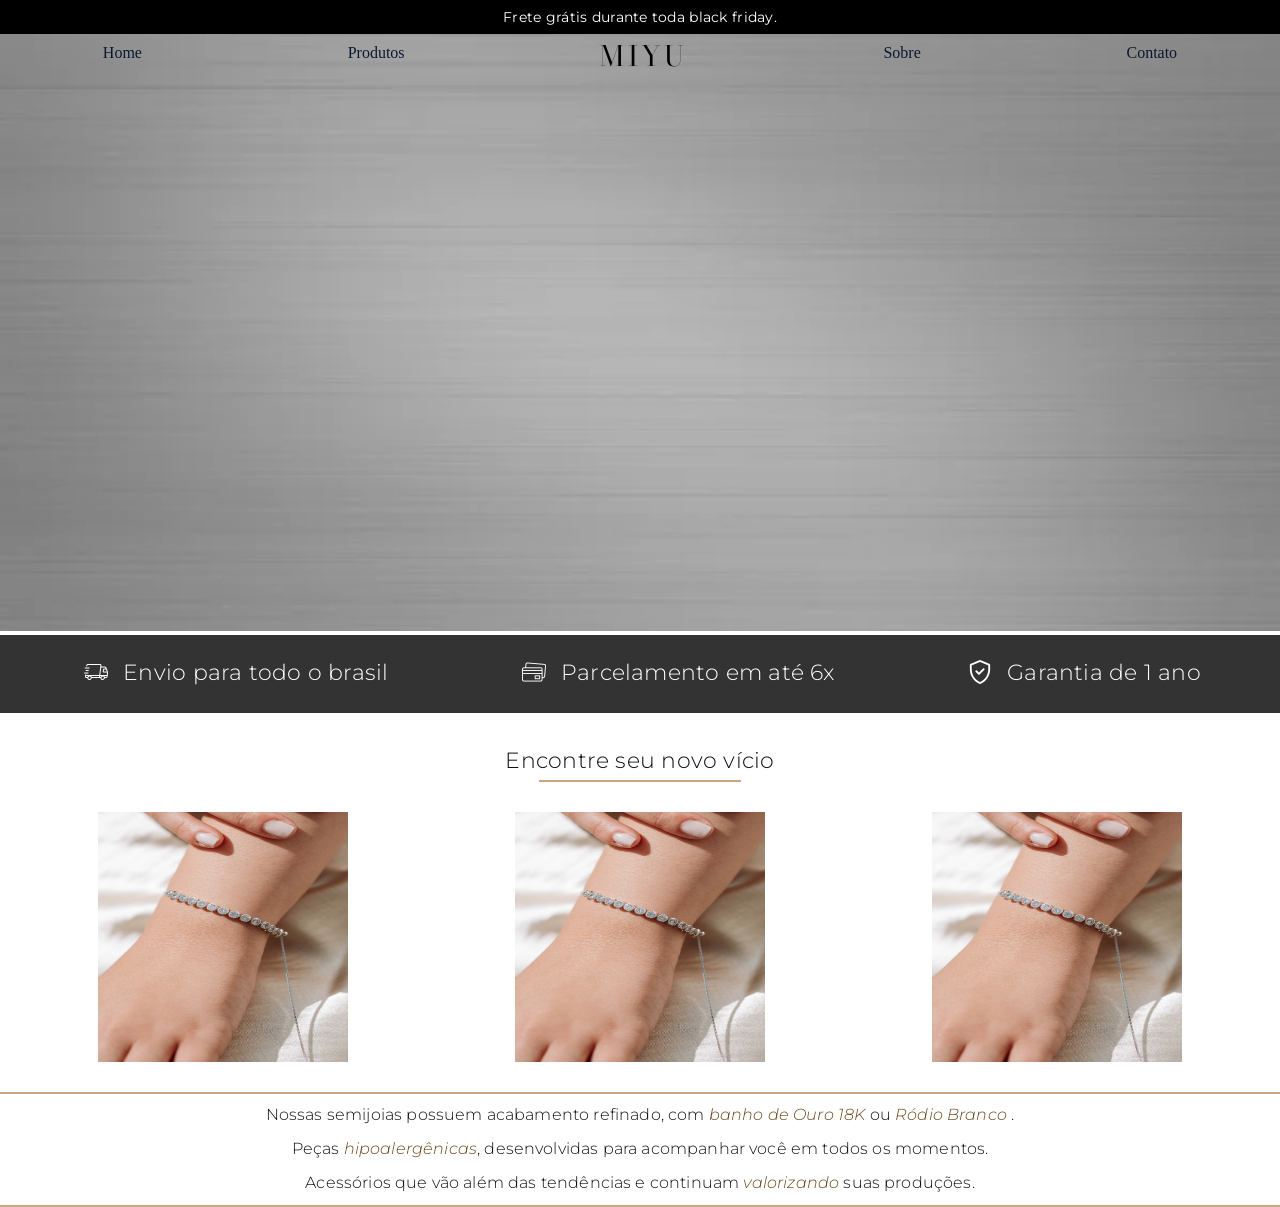
==== index.html @ d49a66fc "first commit" ====
<!DOCTYPE html>
<html lang="pt-br">
<head>
    <meta charset="UTF-8">
    <meta name="viewport" content="width=device-width, initial-scale=1.0">
    <link rel="shortcut icon" href="favicon.ico" type="image/x-icon">
    <link rel="stylesheet" href="css/style.css">
    <!-- Fontes -->
    <link rel="preconnect" href="https://fonts.googleapis.com">
    <link rel="preconnect" href="https://fonts.gstatic.com" crossorigin>
    <link href="https://fonts.googleapis.com/css2?family=Bodoni+Moda:opsz,wght@6..96,400;6..96,500&family=Montserrat:wght@300;400&display=swap" rel="stylesheet">
    <title> JOIAS </title>
</head>
<body>
    <header id="cabecalho">
        <div class="topo">
            <p class="textoMenu">
                Frete grátis durante toda black friday.
            </p>    
        </div>

        <div class="menu">
            <ul>
                <li><a href="index.html">Home</a></li>
                <li><a href="produtos.html">Produtos</a></li>
                <p class="textoLogo"> MIYU </p>
                <li><a href="sobre.html">Sobre</a></li>
                <li><a href="contato.html">Contato</a></li>
            </ul>
        </div>
    </header>

    <section class="banner">
        <source media="(min-width:100px )" srcset="assets/bannerex.png">
        <img src="assets/bannerex.png" alt="Banner">
        <div class="infos">
            <div class="info">
                <div class="infoimg">
                    <img src="assets/icone_frete.png" alt="icone frete">
                </div>
                <p class="textoPrincipal"> Envio para todo o brasil</p>
            </div>
            <div class="info">
                <div class="infoimg">
                    <img src="assets/icone_cartao.png" alt="icone cartão">
                </div>
                <p class="textoPrincipal"> Parcelamento em até 6x</p>
            </div>
            <div class="info">
                <div class="infoimg">
                    <img src="assets/icone_garantia.png" alt="icone garantia">
                </div>
                <p class="textoPrincipal"> Garantia de 1 ano </p>
            </div>
        </div>
    </section>

    <section class="especialidade">
        <h1 class="textoPrincipal"> Encontre seu novo vício </h1>
        <hr class="linha">

    <div class="conjimagens">

        <div class="imagemEspecialidade">
            <img src="assets/pulseira.jpg" alt="imagem colar">
        <div class="textoEspecialidade">
            <h2 class="textoPrincipal"> Colares </h2>
        </div>
        </div>

        <div class="imagemEspecialidade">
            <img src="assets/pulseira.jpg" alt="imagem anel">
        <div class="textoEspecialidade">
            <h2 class="textoPrincipal"> Alianças <br> personalizadas </h2>
        </div>
        </div>

        <div class="imagemEspecialidade">
            <img src="assets/pulseira.jpg" alt="imagem pulseira">
        <div class="textoEspecialidade">
            <h2 class="textoPrincipal"> Pulseiras <br> minimalistas </h2>
        </div>
        </div>

    </div>
    </section>

    <section class="diferenciais">
        <hr>
        <p class="textoPrincipal">
            Nossas semijoias possuem acabamento refinado, com <i> banho de Ouro 18K </i> ou <i> Ródio Branco </i>.
        </p>
        <p class="textoPrincipal">
            Peças <i>hipoalergênicas</i>, desenvolvidas para acompanhar você em todos os momentos.
        </p>
        <p class="textoPrincipal">
            Acessórios que vão além das tendências e continuam <i> valorizando</i> suas produções.
        </p>
        <hr>
    </section>






    <script>
    const cabecalho = document.getElementById('cabecalho');

    window.addEventListener('scroll', () => {
        if (window.scrollY > 32) {
            cabecalho.classList.add('rolando');
        } else {
            cabecalho.classList.remove('rolando');
        }
    });
</script>
</body>
</html>
---- css/style.css ----
:root{
    --preto: #000000;
    --branco: #ffffff;
    --cinza: #333;
    --dourado: #C5A880;
    --ouro: #6d4a1e;
    --azul: #0A192F;
}

*{
    border: 0;
    margin: 0;
    padding: 0;
}


/* Estilo do Logo  */
.textoLogo {
  font-family: 'Bodoni Moda', 'Didot', 'Bodoni MT', serif;
  font-weight: 400;
  letter-spacing: 0.12em;
  text-transform: uppercase;
  font-size: 28px;
  color: #000000;
}

/* Estilo do Menu */
.textoMenu {
  font-family: 'Montserrat', 'Avenir', sans-serif;
  font-weight: 400;
  font-size: 14px;
  letter-spacing: 0.02em;
  text-shadow: #000000 1px 0 10px;
}

/* Texto principal */
.textoPrincipal {
  font-family: 'Montserrat', 'Avenir', sans-serif;
  font-weight: 300;
  font-size: 22px;
  line-height: 1.65;
  letter-spacing: 0.01em;
  color: #111111;
  text-align: center;
}

.topo{
    padding: 8px;
    background-color: var(--preto);
    color: var(--branco);
    text-align: center;
}

.menu{
    position: fixed;  
    left: 0;
    width: 100%;
    z-index: 1000;
    transition: 0.35s ease, padding 0.35s ease;
}

.menu:hover{
    background-color: var(--preto);
    translate: 1px;
    font-size: 1.1rem;
    padding: 0 10px 20px 10px;

}

.menu:hover ul li a, .menu:hover .textoLogo{   
    color: var(--branco);
}

.menu ul li a:hover, header.rolando .menu ul li a:hover{
    color: var(--dourado);
}

header.rolando .menu{
    transform: translateY(-33px);
    position: fixed;
    background-color: var(--preto);
}

header.rolando .menu ul li a, header.rolando .menu .textoLogo{
    color: var(--branco);
}

.menu ul{
    list-style: none;
    display: flex;
    justify-content: space-around;
    text-align: center;
}

.menu ul li{
    padding: 10px;
}

.menu ul li a{
    text-decoration: none;
    color: var(--azul);
}

.banner img{
    width: 100%;
}

.infos{
   
    background-color: var(--cinza);
    display: flex;
    justify-content: center;
    margin: 0 auto;
    padding: 20px;
    gap: 10px;
}

.info{
    display: flex;
    gap: 10px;
    margin: auto;
    
}

.infoimg{
    width: 24px;
    padding: 5px;
}

.info p{
    color: var(--branco);
}

.linha{
    border: 1px solid var(--dourado);
    width: 200px;
    margin: 20px 0;
    margin: 0 auto;
}

.especialidade{
    margin: 30px;
}

.conjimagens{
    margin: 30px auto;
    display: flex;
    flex: 1;
    gap: 30px;
}

.imagemEspecialidade{
    position: relative;
    width: 250px;
    height: 250px;
    margin: 0 auto;
}

.imagemEspecialidade img{
    width: 100%;
    height: 100%;
    transition: opacity 0.3s ease;
}

.textoEspecialidade{ 
    display: none;
    position: absolute;
    top: 115px;
    font-weight: bold;
    top: 50%;
    left: 50%;
    transform: translate(-50%, -50%);
}

.textoEspecialidade h2{
    color: var(--branco);
    text-shadow: #000000 1px 0 10px;
}

.imagemEspecialidade:hover img{
    opacity: 0.8;
    border-radius: 20px;
}

.imagemEspecialidade:hover .textoEspecialidade{
    display: block;
    opacity: 1 !important;
}

hr{
    border: 1px solid var(--dourado);
    width: 100%;
    margin: 20px 0;
    margin: 0 auto;
}

i{
    color: var(--ouro);
}

.diferenciais p{
    margin: 8px auto;
    font-size: 1rem;
}




/* //////////////////////// PRODUTOS */

.bannerProd{
    background-color: var(--dourado);
    height: 300px;
}

.bannerProd h2{
    position: relative;
    top: 130px;
}

#colar{
    display: flex;
    max-width: 1200px;
    margin: 30px auto;
}

.produtos{
    display: grid;
    grid-template-columns: repeat(4, 1fr);
    gap: 20px;   
}

.produto{
    min-height: 300px !important;
    max-height: 300px;
    margin-bottom: 30px;
}

.produto:hover .botaoComprar{
    display: block;
    transition: 0.5s ease;
}

.botaoComprar{
    display: none;
    background-color: var(--dourado);
    color: var(--branco);
    padding: 10px;
    width: 100%;
    margin: 10px 0;
}
.botaoComprar:hover{
    background-color: var(--azul);
}

.descricaoProd{
    max-width: 80%;
}

.textoPreco{
    color: var(--azul);
}

.imagemProd img{
    width: 250px;
    height: 200px;
    margin: 0 auto;
}

@media (max-width:1100px) {
    .textoEspecialidade{
        display: block;
    }
    
    .imagemEspecialidade img{
        border-radius: 15px 25px;
    }
}

@media (max-width:600px) {

    .infos{
        display: block;
    }

    .conjimagens{
        display: block;
        margin-top: 30px;
        
    }

    .imagemEspecialidade{
        margin: 0 auto 20px;
    }

    

    .textoEspecialidade{
        display: block;
    }

    .diferenciais p {
    margin: 18px auto;
    max-width: 90%;
    }

    .produtos{
        display: block;
        max-width: 80%;
        margin: 0 auto;
    }

    .botaoComprar{
        display: block;
    }

    .produto {
        max-height: none;
        text-align: center;
    }

    .descricaoProd{
        max-width: none;
        text-align: center;
    }
    
}
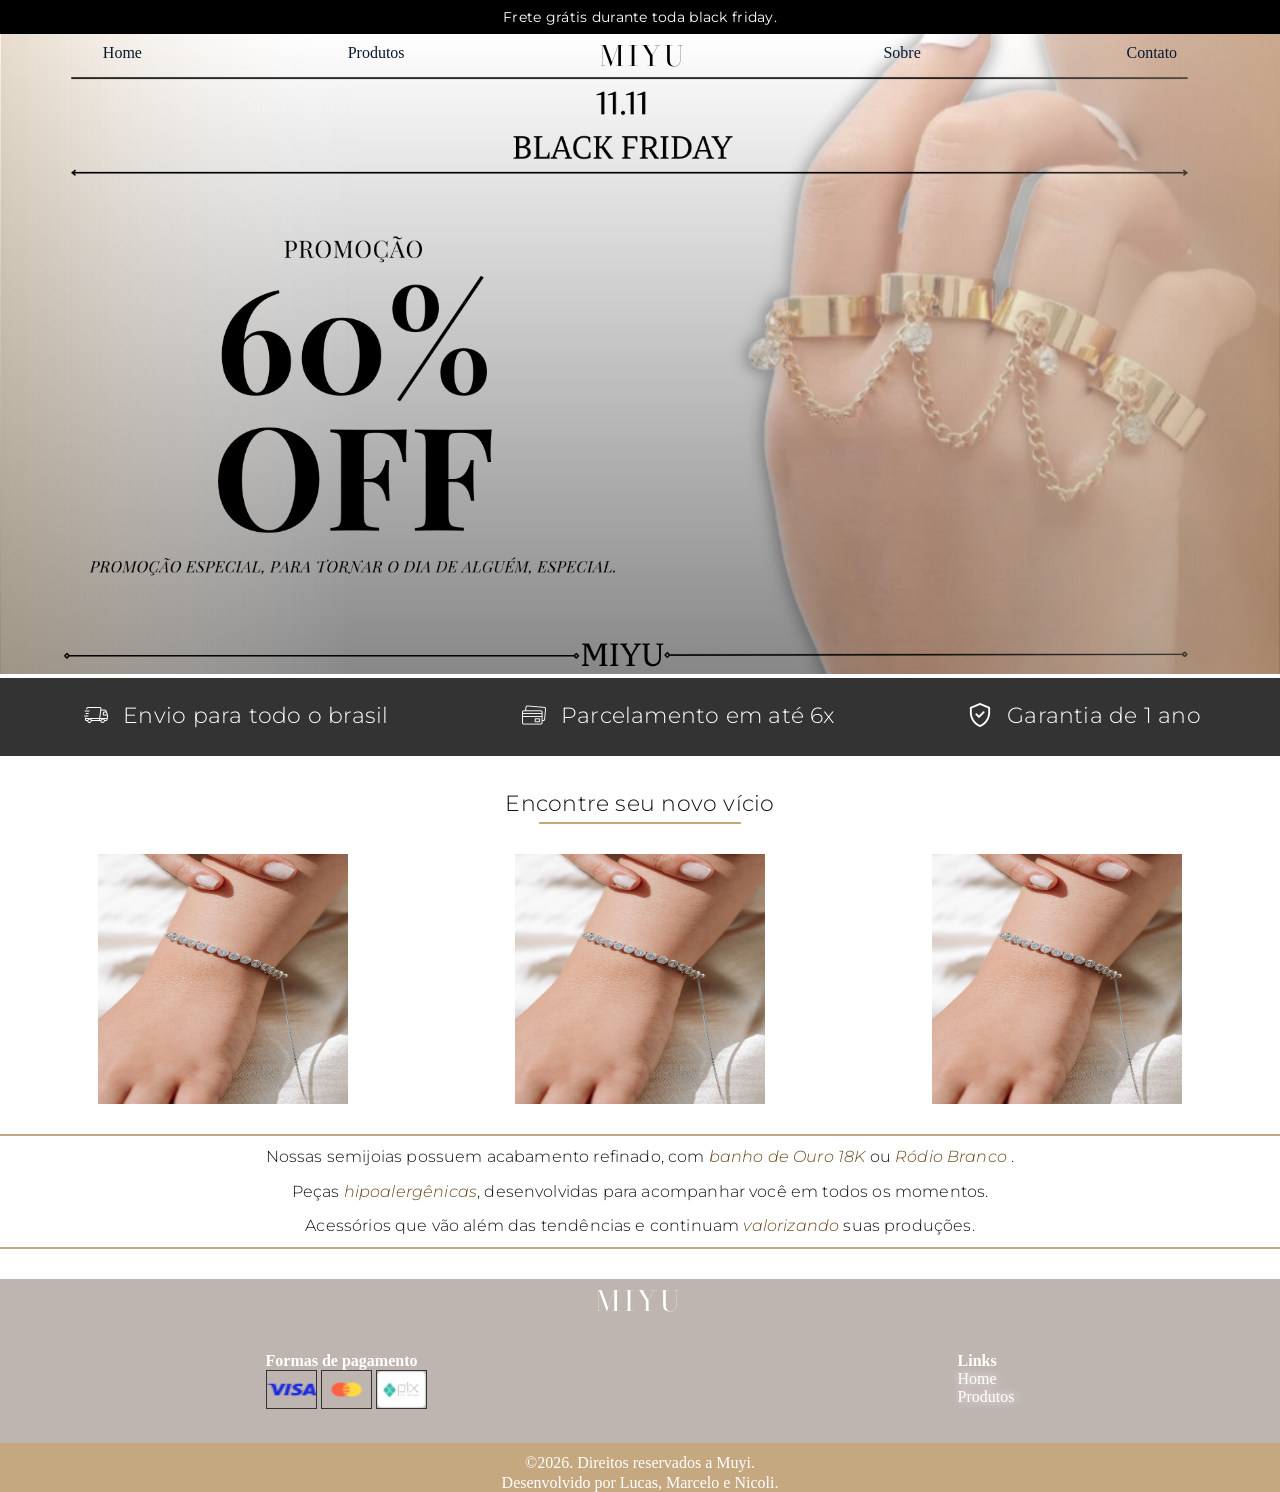
==== commit fb6b27de: "layout" ====
--- a/index.html
+++ b/index.html
@@ -31,8 +31,9 @@
     </header>
 
     <section class="banner">
-        <source media="(min-width:100px )" srcset="assets/bannerex.png">
-        <img src="assets/bannerex.png" alt="Banner">
+
+        <img src="assets/miyu_bannerStatic.png" alt="">
+
         <div class="infos">
             <div class="info">
                 <div class="infoimg">
@@ -100,6 +101,48 @@
     </section>
 
 
+    <footer>
+         <h2 class="textoLogo" style="color: white;">
+               MIYU
+        </h2>
+
+        <div class="rodape">
+
+
+            <div class="rodape1">
+                <b>
+                    Formas de pagamento
+                </b>
+                <div class="formasPag">
+                    <img src="assets/visa.png" alt="Cartão Visa">
+                    <img src="assets/icon_master.png" alt="Cartão Mastercard">
+                    <img src="assets/pix.png" alt="Pix">
+                </div>
+
+            </div>
+
+            <div class="rodape2">
+                <div class="links">
+                    <b> Links </b>
+                <ul>
+                    <li><a href="index.html">Home</a></li>
+                    <li><a href="produtos.html">Produtos</a></li>
+                </ul>
+                </div>
+
+            </div>
+            
+        </div> <!-- fim da div rodapé -->
+    
+    <div class="direitos">
+        <hr>
+        <p> &copy;2026. Direitos reservados a Muyi. </p>
+        <hr class="linha">
+        <p> Desenvolvido por Lucas, Marcelo e Nicoli. </p>
+    </div>
+    </footer>
+
+
 
 
 
--- a/css/style.css
+++ b/css/style.css
@@ -5,6 +5,7 @@
     --dourado: #C5A880;
     --ouro: #6d4a1e;
     --azul: #0A192F;
+    --marronzin: #BEB5B0;
 }
 
 *{
@@ -204,6 +205,48 @@
 }
 
 
+footer h2{
+    margin-top: 30px;
+    text-align: center;
+    color: var(--branco);
+}
+footer, footer {
+    background-color: var(--marronzin);
+    color: var(--branco);
+    text-shadow: 10px var(--preto);
+}
+
+.rodape{
+    display: flex;
+    justify-content: space-around;
+    margin: 30px auto;
+}
+
+.rodape1 img{
+    border: 1px solid var(--cinza);
+    width: 49px;
+    height: 37px;
+}
+
+.rodape2 .links ul{
+    list-style: none;
+}
+
+.rodape2 .links ul li a{
+    text-decoration: none;
+    color: var(--branco);
+    text-shadow: 1px 0 10px var(--branco);
+}
+
+.rodape .links ul li a:hover{
+    color: var(--ouro);
+}
+
+.direitos{
+    padding-top: 9px;
+    text-align: center;
+    background-color: var(--dourado);
+}
 
 
 /* //////////////////////// PRODUTOS */
@@ -211,6 +254,10 @@
 .bannerProd{
     background-color: var(--dourado);
     height: 300px;
+}
+
+.bannerProdMargin{
+    margin-top: 80px;
 }
 
 .bannerProd h2{
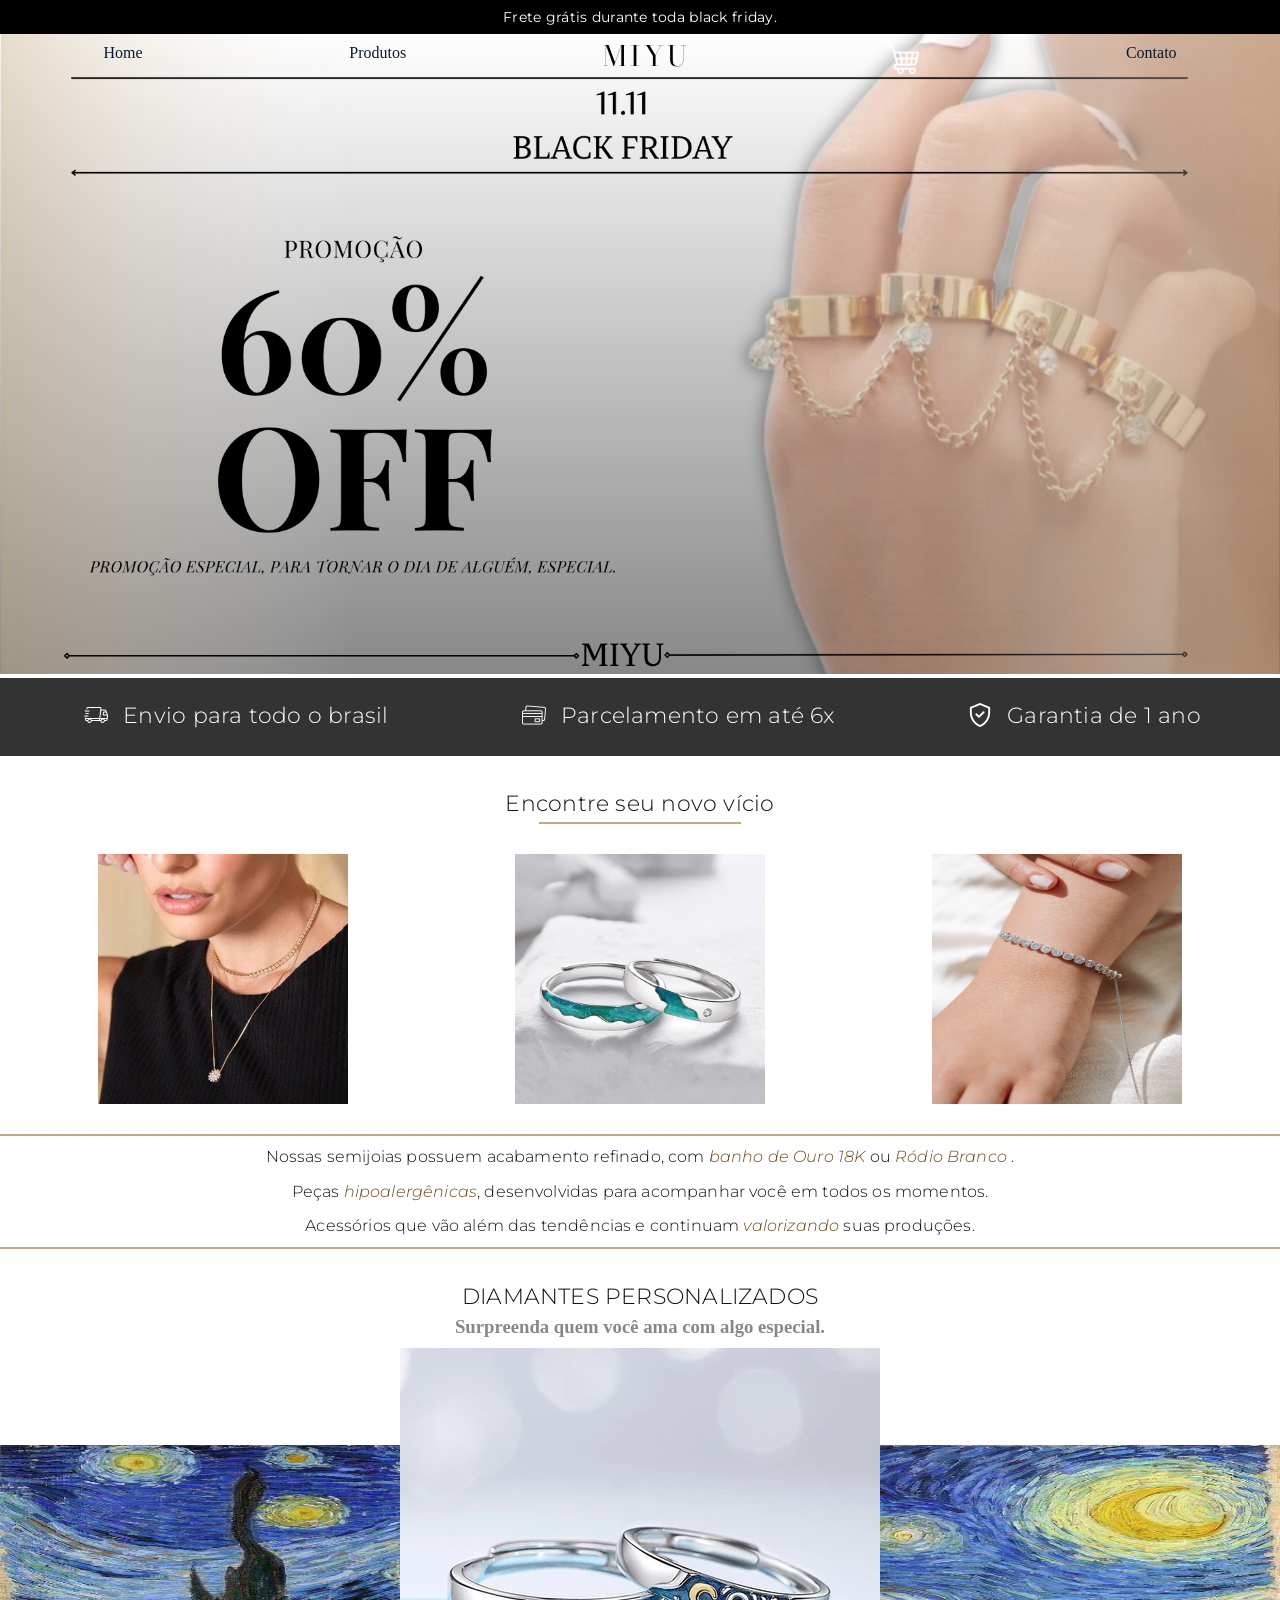
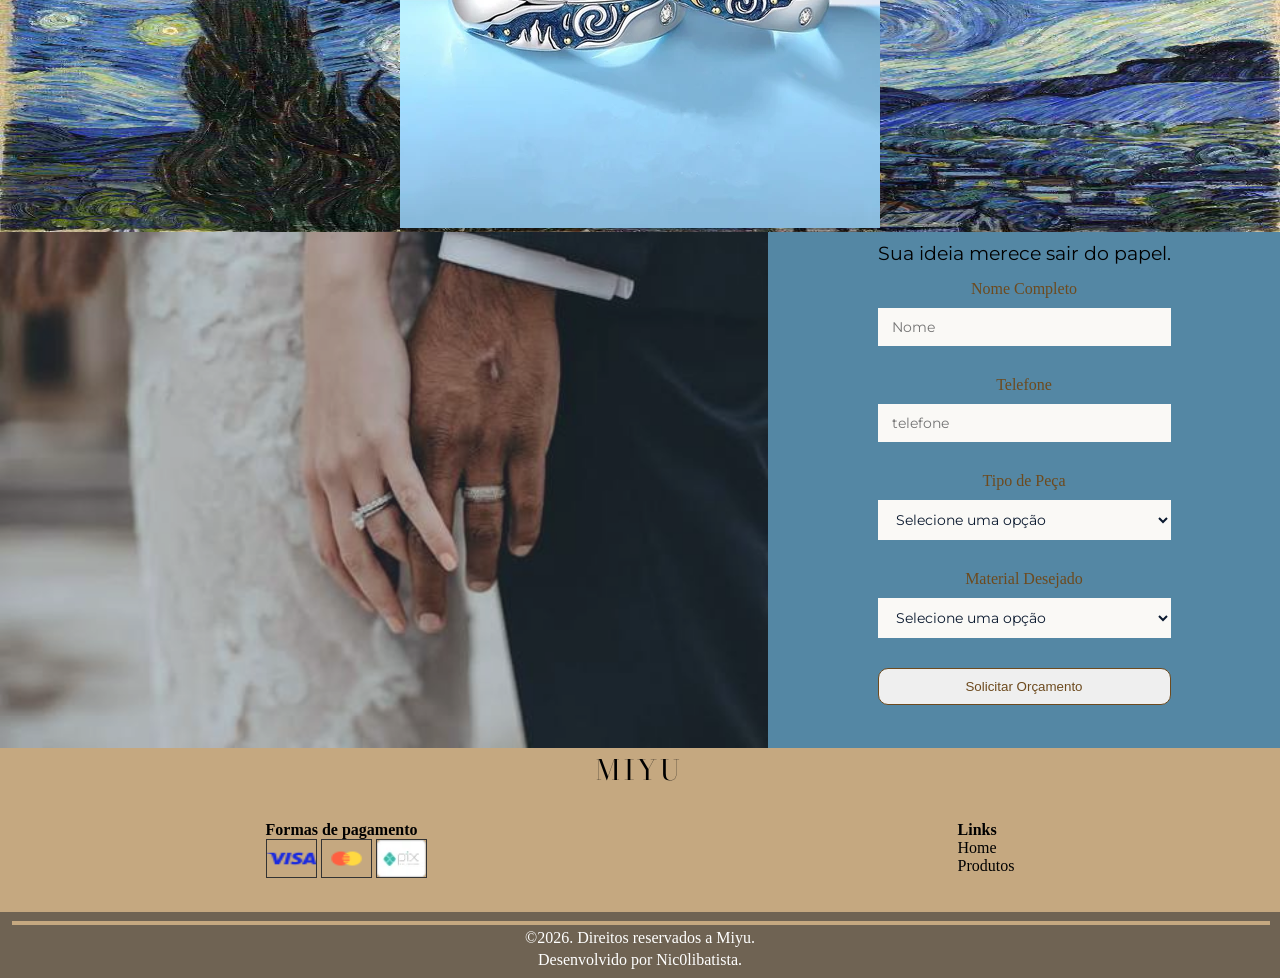
==== commit dccf9b95: "produtos e carrinho atualizados. desenvolvimento do JS" ====
--- a/index.html
+++ b/index.html
@@ -24,7 +24,7 @@
                 <li><a href="index.html">Home</a></li>
                 <li><a href="produtos.html">Produtos</a></li>
                 <p class="textoLogo"> MIYU </p>
-                <li><a href="sobre.html">Sobre</a></li>
+                <li><a href="carrinho.html"><img src="assets/carrinho.png" alt="Carrinho"></a></li>
                 <li><a href="contato.html">Contato</a></li>
             </ul>
         </div>
@@ -63,14 +63,14 @@
     <div class="conjimagens">
 
         <div class="imagemEspecialidade">
-            <img src="assets/pulseira.jpg" alt="imagem colar">
+            <img src="assets/colares.png" alt="imagem colar">
         <div class="textoEspecialidade">
             <h2 class="textoPrincipal"> Colares </h2>
         </div>
         </div>
 
         <div class="imagemEspecialidade">
-            <img src="assets/pulseira.jpg" alt="imagem anel">
+            <img src="assets/aliancaPersonalizada.png" alt="imagem anel">
         <div class="textoEspecialidade">
             <h2 class="textoPrincipal"> Alianças <br> personalizadas </h2>
         </div>
@@ -100,9 +100,59 @@
         <hr>
     </section>
 
+    <section class="especiais">
+        <div>
+            <h2 class="textoPrincipal"> DIAMANTES PERSONALIZADOS </h2>
+            
+            <h3> Surpreenda quem você ama com algo especial. </h3>
+            <div class="especiaisImg">
+                <img src="assets/aliancaVanGogh.png" alt="Aliança inspirada em Van Gogh">
+            </div>    
+        </div>
+    </section>
+    <section class="contatos">
+        <div class="contato">
+            <div class="contatoImg">
+                <img src="assets/maos.jpeg" alt="">
+            </div>
+            <div class="formularioContato">
+                <h3> Sua ideia merece sair do papel. </h3>
+
+                <form action="" class="formOrcamento">
+                    <label for="nome"> Nome Completo </label>
+                    <input type="text" name="nome" id="nome" placeholder="Nome">
+
+                    <label for="telefone"> Telefone </label>
+                    <input type="tel" name="telefone" id="telefone" placeholder="telefone">
+
+                    <label for="tipoPeca">Tipo de Peça </label>
+                    <select id="tipoPeca" name="tipoPeca" required>
+                        <option value="" disabled selected>Selecione uma opção</option>
+                        <option value="colar">Colar </option>
+                        <option value="anel">Anel / Aliança</option>
+                        <option value="brinco">Brincos</option>
+                        <option value="pulseira">Pulseira</option>
+                    </select>
+                    
+                    <label for="material">Material Desejado</label>
+                    <select id="material" name="material">
+                        <option value="" disabled selected>Selecione uma opção</option>
+                        <option value="prata925">Prata 925</option>
+                        <option value="ouro18k">Ouro 18k</option>
+                        <option value="banhado">Banhado a Ouro</option>
+                        <option value="perolas">Pérolas Naturais</option>
+                        <option value="indefinido">Ainda não decidi</option>
+                    
+                    </select>
+                    <button type="submit" class="botaoEnviar" onclick="SoliOrca()">Solicitar Orçamento</button>
+                </form>
+            </div>
+        </div>
+    </section>
+
 
     <footer>
-         <h2 class="textoLogo" style="color: white;">
+         <h2 class="textoLogo">
                MIYU
         </h2>
 
@@ -136,9 +186,10 @@
     
     <div class="direitos">
         <hr>
-        <p> &copy;2026. Direitos reservados a Muyi. </p>
-        <hr class="linha">
-        <p> Desenvolvido por Lucas, Marcelo e Nicoli. </p>
+        <hr>
+        <p> &copy;2026. Direitos reservados a Miyu. </p>
+        <p> Desenvolvido por Nic0libatista. </p>
+        
     </div>
     </footer>
 
@@ -157,6 +208,11 @@
             cabecalho.classList.remove('rolando');
         }
     });
+
+    function SoliOrca(){
+    alert("Olá. \n Agradecemos seu interesse em entrar em contato mas não estamos disponíveis no momento.");    
+    }
+
 </script>
 </body>
 </html>
--- a/css/style.css
+++ b/css/style.css
@@ -2,6 +2,7 @@
     --preto: #000000;
     --branco: #ffffff;
     --cinza: #333;
+    --cinzaClaro: #33333396;
     --dourado: #C5A880;
     --ouro: #6d4a1e;
     --azul: #0A192F;
@@ -204,14 +205,93 @@
     font-size: 1rem;
 }
 
+.especiais{
+    text-align: center;
+    margin: 30px auto 0 auto;
+}
+
+.especiais h3{
+    color: var(--cinzaClaro);
+    margin-bottom: 10px;
+}
+
+.especiaisImg {
+    background-image: url(../assets/noiteestrelada.jpg);
+    background-size: 100% 80%;
+    background-repeat: no-repeat;
+    background-position: bottom center;
+}
+
+.contato{
+    display: flex;
+    background-color: #5487a4;
+}
+.contatoImg{
+    width: 60%;
+}
+
+.contatoImg img{
+    opacity: 0.8;
+    width: 100%;
+    height: 100%;
+}
+.formularioContato{
+    margin: 0 auto;
+}
+.formOrcamento {
+    display: flex;
+    flex-direction: column;
+    text-align: center;
+    gap: 10px;
+}
+.formularioContato h3{
+    margin: 10px auto 15px auto;
+    font-family: 'Montserrat', 'Avenir', sans-serif;
+    font-weight: 400;
+}
+
+label{
+    color: var(--ouro);
+}
+
+.formOrcamento input, .formOrcamento select {
+    width: 100%;
+    padding: 10px 14px;
+    margin-bottom: 20px;
+    background-color: #FAF9F6;
+    font-family: 'Montserrat', sans-serif;
+    font-size: 14px;
+    color: var(--azul);
+    outline: none;
+    box-sizing: border-box;
+    transition: border-color 0.3s ease, background-color 0.3s ease;
+}
+
+.formOrcamento input:focus, .formOrcamento select:focus {
+    border: 1px solid;
+    border-color: var(--ouro);
+    background-color: #ffffff;
+}
+
+.formOrcamento button{
+    width: 100%;
+    padding: 10px 14px;
+    color: var(--ouro);
+    border-radius: 10px;
+    border: 1px solid var(--ouro);
+    margin-bottom: 10px;
+}
+
+.formOrcamento button:hover{
+    background-color: var(--marronzin)
+}
 
 footer h2{
-    margin-top: 30px;
-    text-align: center;
-    color: var(--branco);
-}
-footer, footer {
-    background-color: var(--marronzin);
+    text-align: center;
+    color: var(--branco);
+}
+footer{
+    background-color: var(--dourado);
     color: var(--branco);
     text-shadow: 10px var(--preto);
 }
@@ -220,6 +300,7 @@
     display: flex;
     justify-content: space-around;
     margin: 30px auto;
+    color: var(--preto);
 }
 
 .rodape1 img{
@@ -234,8 +315,7 @@
 
 .rodape2 .links ul li a{
     text-decoration: none;
-    color: var(--branco);
-    text-shadow: 1px 0 10px var(--branco);
+    color: var(--preto);
 }
 
 .rodape .links ul li a:hover{
@@ -243,9 +323,13 @@
 }
 
 .direitos{
-    padding-top: 9px;
-    text-align: center;
-    background-color: var(--dourado);
+    padding: 9px 12px ;
+    text-align: center;
+    background-color: var(--cinzaClaro);
+}
+
+.direitos p{
+    margin-top: 4px;
 }
 
 
@@ -257,7 +341,7 @@
 }
 
 .bannerProdMargin{
-    margin-top: 80px;
+    margin-bottom: 20px;
 }
 
 .bannerProd h2{
@@ -265,28 +349,42 @@
     top: 130px;
 }
 
-#colar{
+#colares, #pulseiras, #aneis{
     display: flex;
     max-width: 1200px;
     margin: 30px auto;
 }
 
 .produtos{
+    max-width: 1300px;
+    width: 90%;
     display: grid;
     grid-template-columns: repeat(4, 1fr);
-    gap: 20px;   
+    gap: 20px;  
+    align-items: stretch;
+    margin: 0 auto;
+}
+
+.descricaoProd {
+    display: flex;
+    flex-direction: column;
+    flex: 1; 
+    font-size: 13px;
 }
 
 .produto{
-    min-height: 300px !important;
-    max-height: 300px;
-    margin-bottom: 30px;
+    min-height: 430px !important;
+    display: flex;
+    flex-direction: column;
+    margin-bottom: 10px;
 }
 
 .produto:hover .botaoComprar{
     display: block;
     transition: 0.5s ease;
-}
+    align-items: end;
+}
+
 
 .botaoComprar{
     display: none;
@@ -294,7 +392,7 @@
     color: var(--branco);
     padding: 10px;
     width: 100%;
-    margin: 10px 0;
+    margin: auto;
 }
 .botaoComprar:hover{
     background-color: var(--azul);
@@ -306,12 +404,130 @@
 
 .textoPreco{
     color: var(--azul);
+    font-weight: bold;
+    font-size: 15px;
+    margin-top: 3px;
 }
 
 .imagemProd img{
-    width: 250px;
+    max-width: 100%;
+    width: 100%;
     height: 200px;
     margin: 0 auto;
+    object-fit: cover;
+}
+
+
+/* Carrinhoooo */
+#bodyCarrinho{
+    background-color: var(--cinzaClaro);
+}
+
+.tituloCarrinho{
+    margin: 50px auto 30px;
+    text-align: center;
+}
+.carrinho{
+    display: flex;
+    margin: 0 auto;
+    width: 90%;
+    max-width: 1000px;
+    justify-content: space-around;
+    align-items: flex-start;
+}
+
+.carrinho.carrinhoVazio {
+    justify-content: center;
+    align-items: center;
+    min-height: 250px;
+    margin: 0 auto;
+}
+
+.carrinho.carrinhoVazio .mensagem {
+    font-size: 20px;
+    color: var(--cinza);
+    text-align: center;
+}
+
+.carrinho.carrinhoVazio .resumo {
+    display: none;
+}
+
+
+.resumo{
+    padding: 30px;
+    background-color: var(--cinzaClaro);
+    max-height: 300px;
+    justify-content: end;
+    margin: 0; 
+    margin-left: auto;
+}
+.subtotal{
+    color: var(--cinza);
+    font-size: 20px;
+}
+.total{
+    font-weight: bold;
+    font-size: 22px;
+    margin-top: 8px;
+}
+#cep{
+    padding: 12px;
+    width: 80%;
+    margin: 8px auto;
+}
+
+.finalizar, .limpar{
+    padding: 12px;
+    width: 90%;
+    margin: 8px auto;
+}
+
+.finalizar{
+    background-color: var(--preto);
+    color: var(--branco);
+}
+.safe{
+    color: var(--cinza);
+    text-align: center;
+}
+
+.resumo .formasPag{
+    text-align: center;
+}
+
+.item{
+    margin: 10px auto;
+    display: flex;
+    gap: 20px;
+}
+
+
+
+.item strong{
+    font-size: 18px;
+    color: var(--ouro);
+}
+
+.btnRemover button{
+    background-color: red;
+    padding: 10px;
+    color: var(--branco);
+    border-radius: 10px;
+    margin-top: 5px;
+}
+
+.menos, .mais{
+    padding: 5px;
+    border-radius: 50%;
+    background-color: var(--preto);
+    color: var(--branco);
+}
+
+
+.imagemCarrinho{
+    width: 100px;
+    height: 100px;
 }
 
 @media (max-width:1100px) {
@@ -322,6 +538,11 @@
     .imagemEspecialidade img{
         border-radius: 15px 25px;
     }
+
+    .botaoComprar{
+        display: block;
+    }
+
 }
 
 @media (max-width:600px) {
@@ -357,9 +578,6 @@
         margin: 0 auto;
     }
 
-    .botaoComprar{
-        display: block;
-    }
 
     .produto {
         max-height: none;
@@ -370,5 +588,24 @@
         max-width: none;
         text-align: center;
     }
+
+    .especiaisImg img{
+    max-width: 80%;
+    }
+
+    .contatoImg{
+        display: none;
+    }
+
+    .carrinho{
+        display: block;
+        max-width: 90%;
+    }
+    .infoItem{
+    max-width: 130px;
+    }
+    .imagemCarrinho {
+    height: 120px;
+    }
     
 }
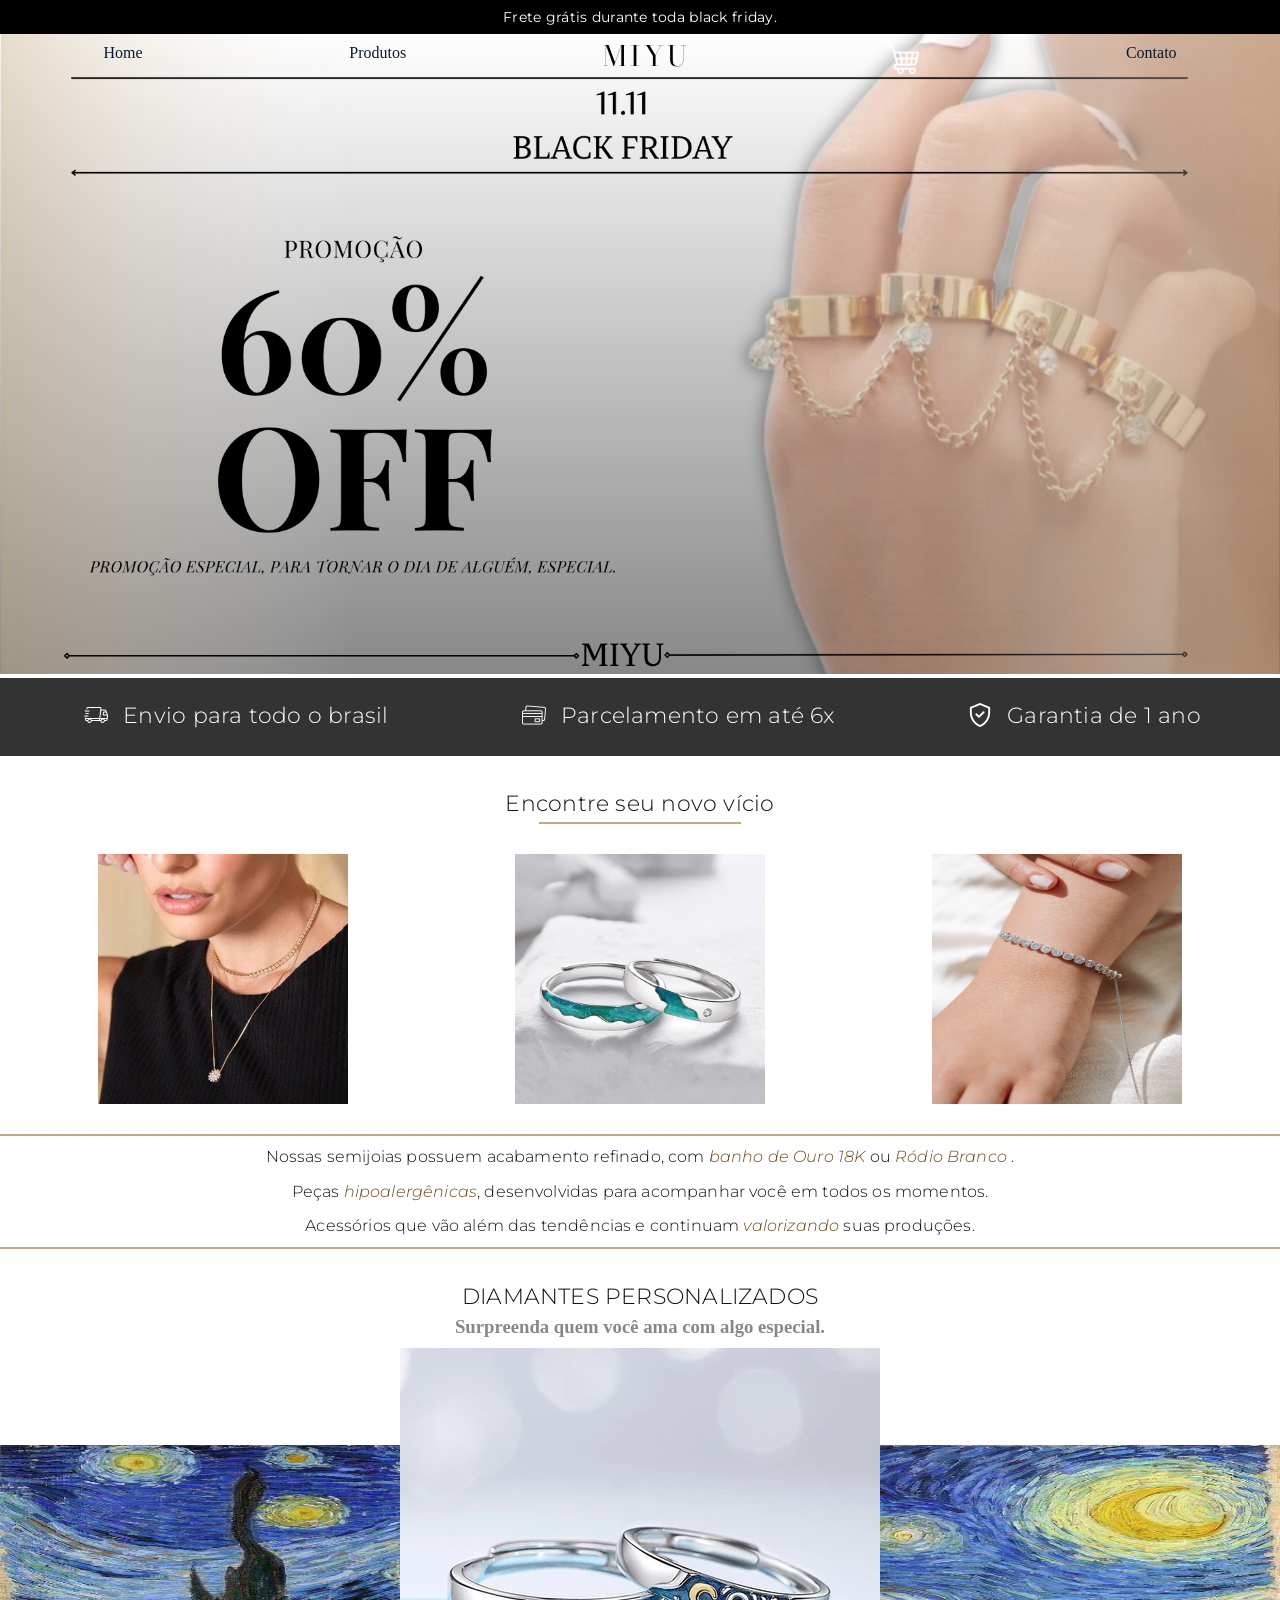
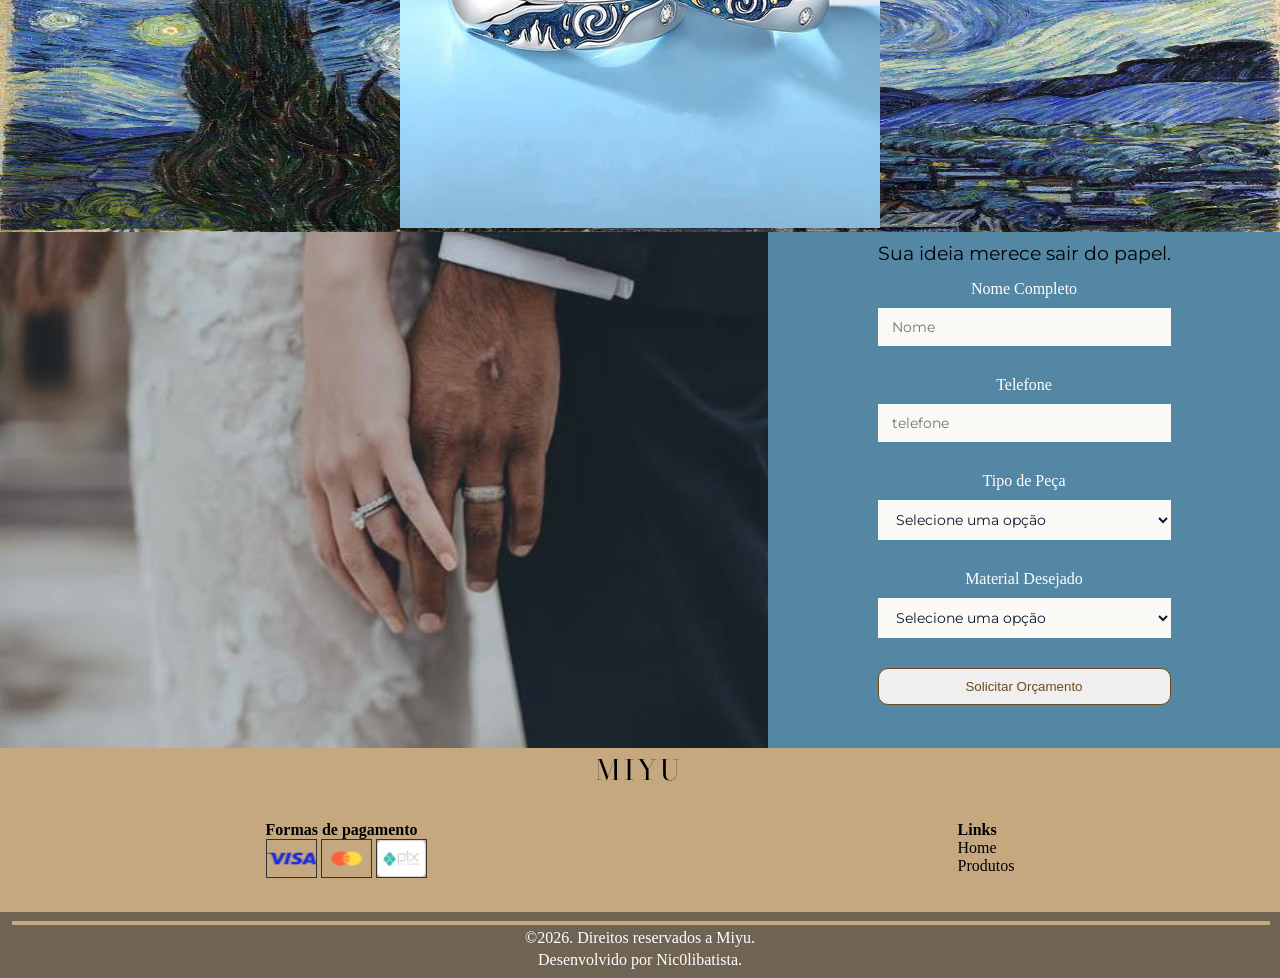
==== commit 46ffc27c: "Atualização: cores" ====
--- a/index.html
+++ b/index.html
@@ -65,21 +65,21 @@
         <div class="imagemEspecialidade">
             <img src="assets/colares.png" alt="imagem colar">
         <div class="textoEspecialidade">
-            <h2 class="textoPrincipal"> Colares </h2>
+            <h2 class="textoPrincipal"><a  href="produtos.html#colares"> Colares </a> </h2>
         </div>
         </div>
 
         <div class="imagemEspecialidade">
             <img src="assets/aliancaPersonalizada.png" alt="imagem anel">
         <div class="textoEspecialidade">
-            <h2 class="textoPrincipal"> Alianças <br> personalizadas </h2>
+            <h2 class="textoPrincipal"> <a  href="produtos.html#aneis">Alianças <br> personalizadas </a></h2>
         </div>
         </div>
 
         <div class="imagemEspecialidade">
             <img src="assets/pulseira.jpg" alt="imagem pulseira">
         <div class="textoEspecialidade">
-            <h2 class="textoPrincipal"> Pulseiras <br> minimalistas </h2>
+            <h2 class="textoPrincipal"><a  href="produtos.html#pulseiras">Pulseiras <br> minimalistas </a></h2>
         </div>
         </div>
 
--- a/css/style.css
+++ b/css/style.css
@@ -209,6 +209,15 @@
     text-align: center;
     margin: 30px auto 0 auto;
 }
+h2 a {
+    text-decoration: none; 
+    color: inherit;        
+    transition: 0.3s ease;
+}
+
+h2 a:hover {
+    color: var(--preto); 
+}
 
 .especiais h3{
     color: var(--cinzaClaro);
@@ -251,7 +260,7 @@
 }
 
 label{
-    color: var(--ouro);
+    color: var(--branco);
 }
 
 .formOrcamento input, .formOrcamento select {
@@ -420,11 +429,11 @@
 
 /* Carrinhoooo */
 #bodyCarrinho{
-    background-color: var(--cinzaClaro);
+    background-color: var(--marronzin);
 }
 
 .tituloCarrinho{
-    margin: 50px auto 30px;
+    margin: 80px auto 30px;
     text-align: center;
 }
 .carrinho{
@@ -456,7 +465,7 @@
 
 .resumo{
     padding: 30px;
-    background-color: var(--cinzaClaro);
+    background-color: #e3b7b4;
     max-height: 300px;
     justify-content: end;
     margin: 0; 
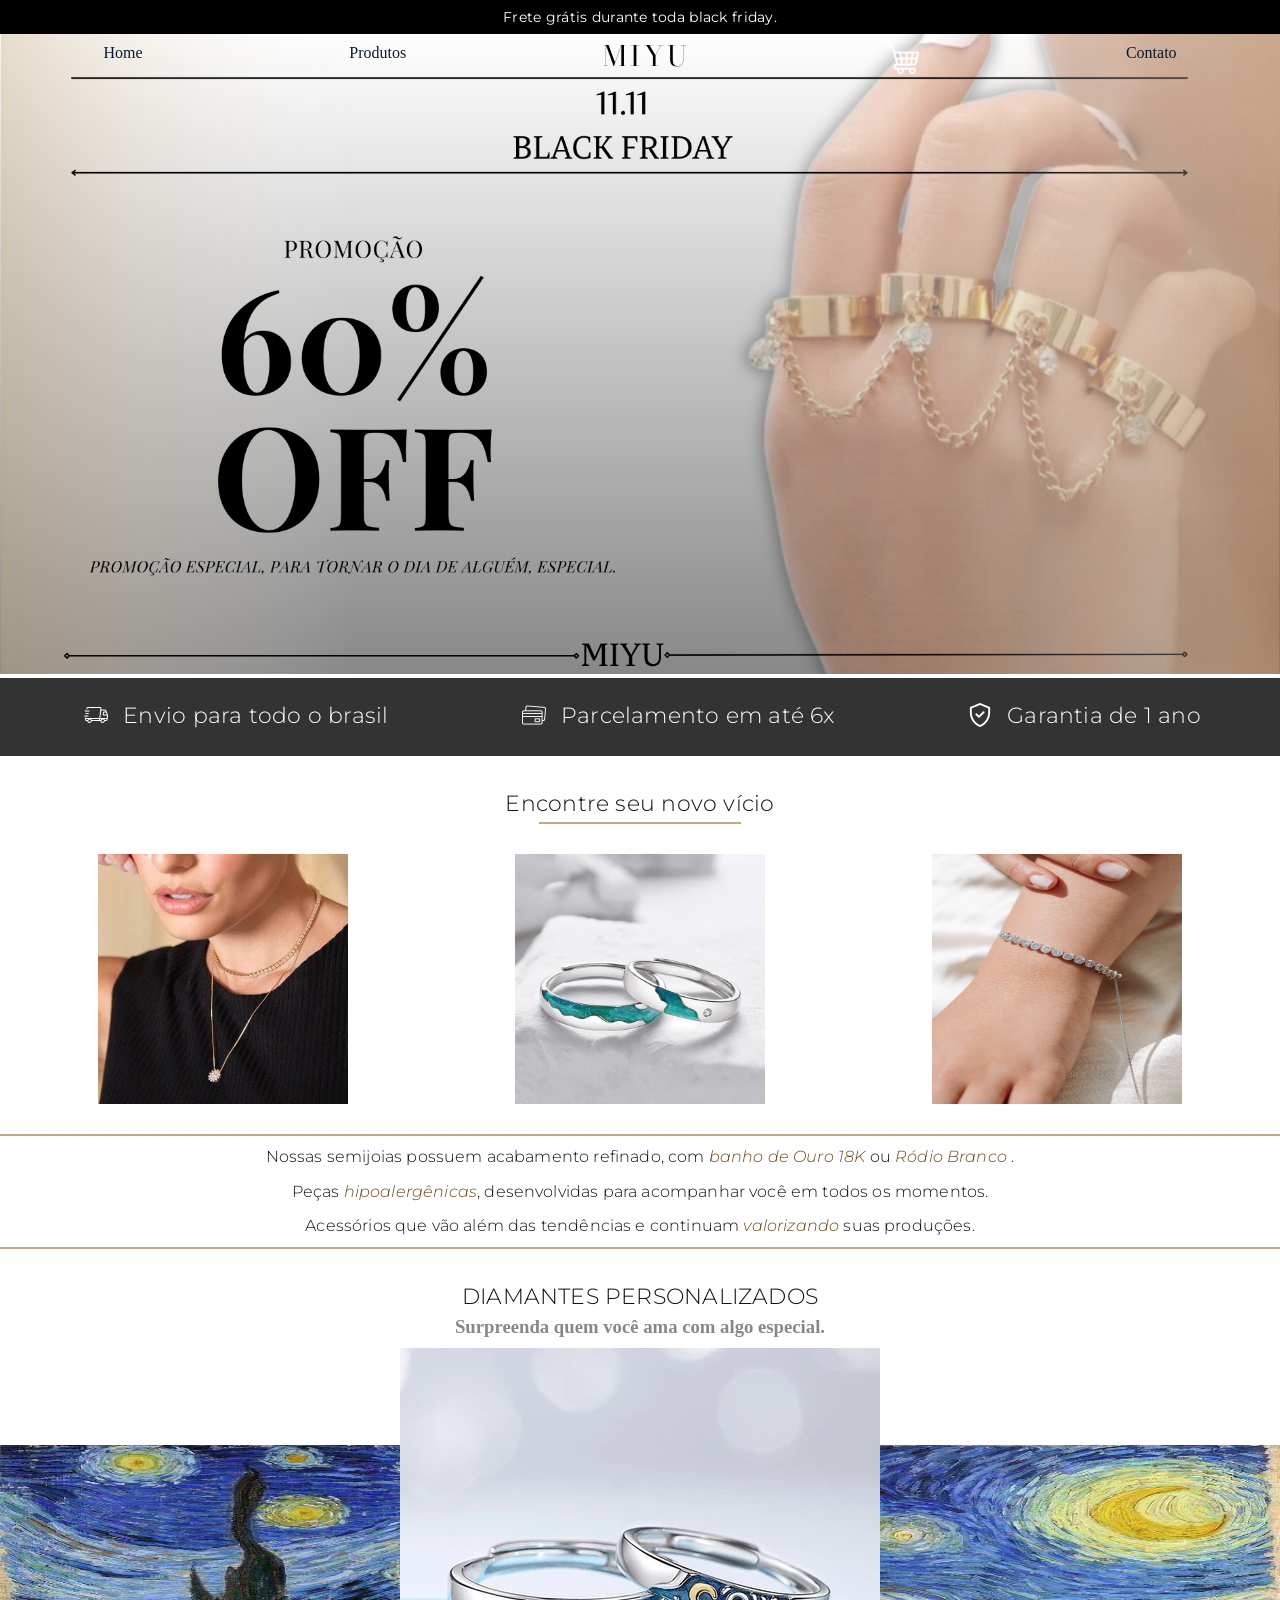
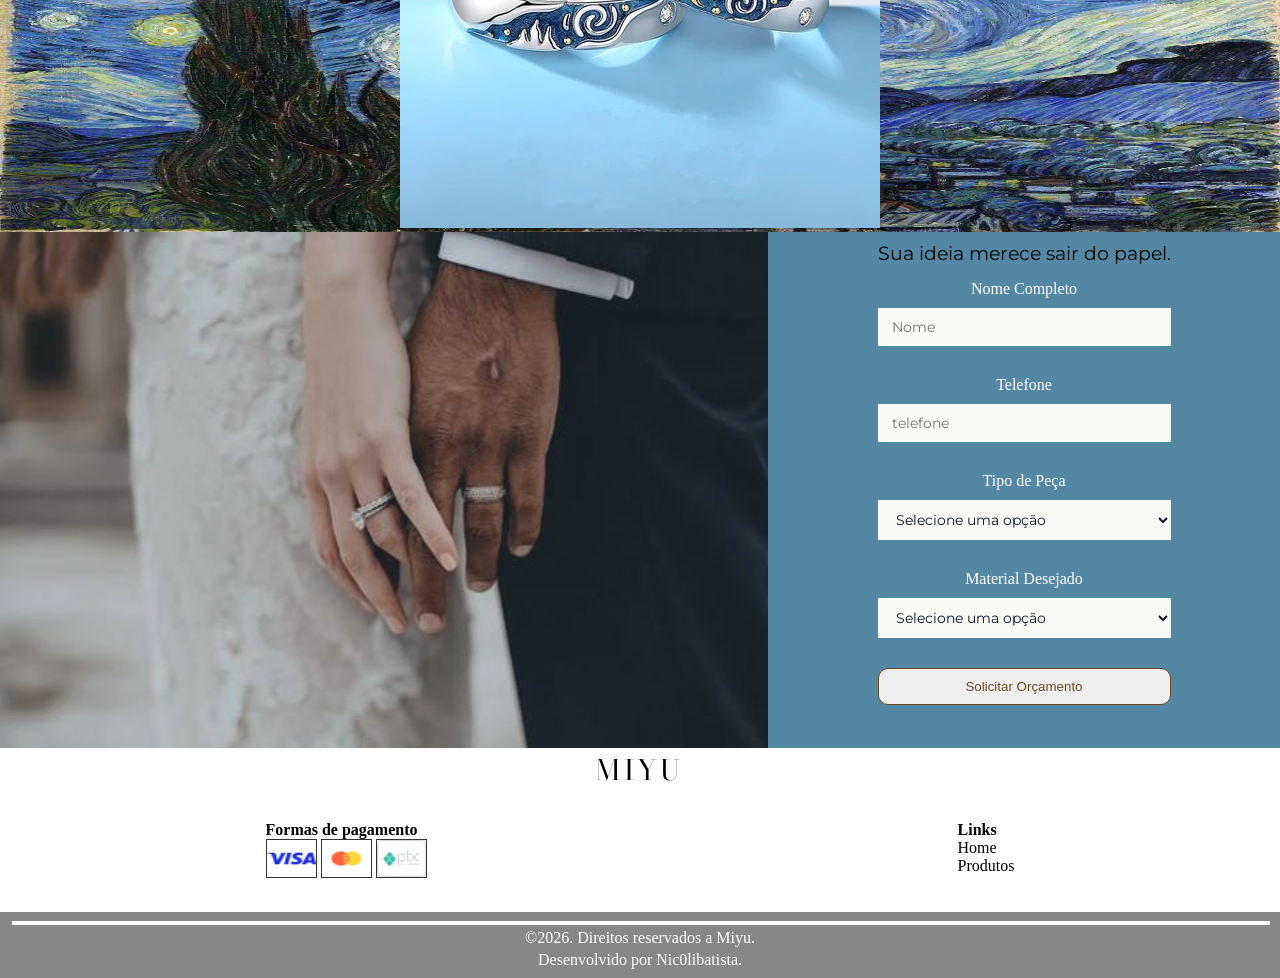
==== commit 162a2864: "Atualização: cores" ====
--- a/index.html
+++ b/index.html
@@ -185,8 +185,8 @@
         </div> <!-- fim da div rodapé -->
     
     <div class="direitos">
-        <hr>
-        <hr>
+        <hr class="hrDireitos">
+        <hr class="hrDireitos">
         <p> &copy;2026. Direitos reservados a Miyu. </p>
         <p> Desenvolvido por Nic0libatista. </p>
         
--- a/css/style.css
+++ b/css/style.css
@@ -300,7 +300,6 @@
     color: var(--branco);
 }
 footer{
-    background-color: var(--dourado);
     color: var(--branco);
     text-shadow: 10px var(--preto);
 }
@@ -335,6 +334,9 @@
     padding: 9px 12px ;
     text-align: center;
     background-color: var(--cinzaClaro);
+}
+.hrDireitos{
+    border: 1px solid var(--branco);
 }
 
 .direitos p{
